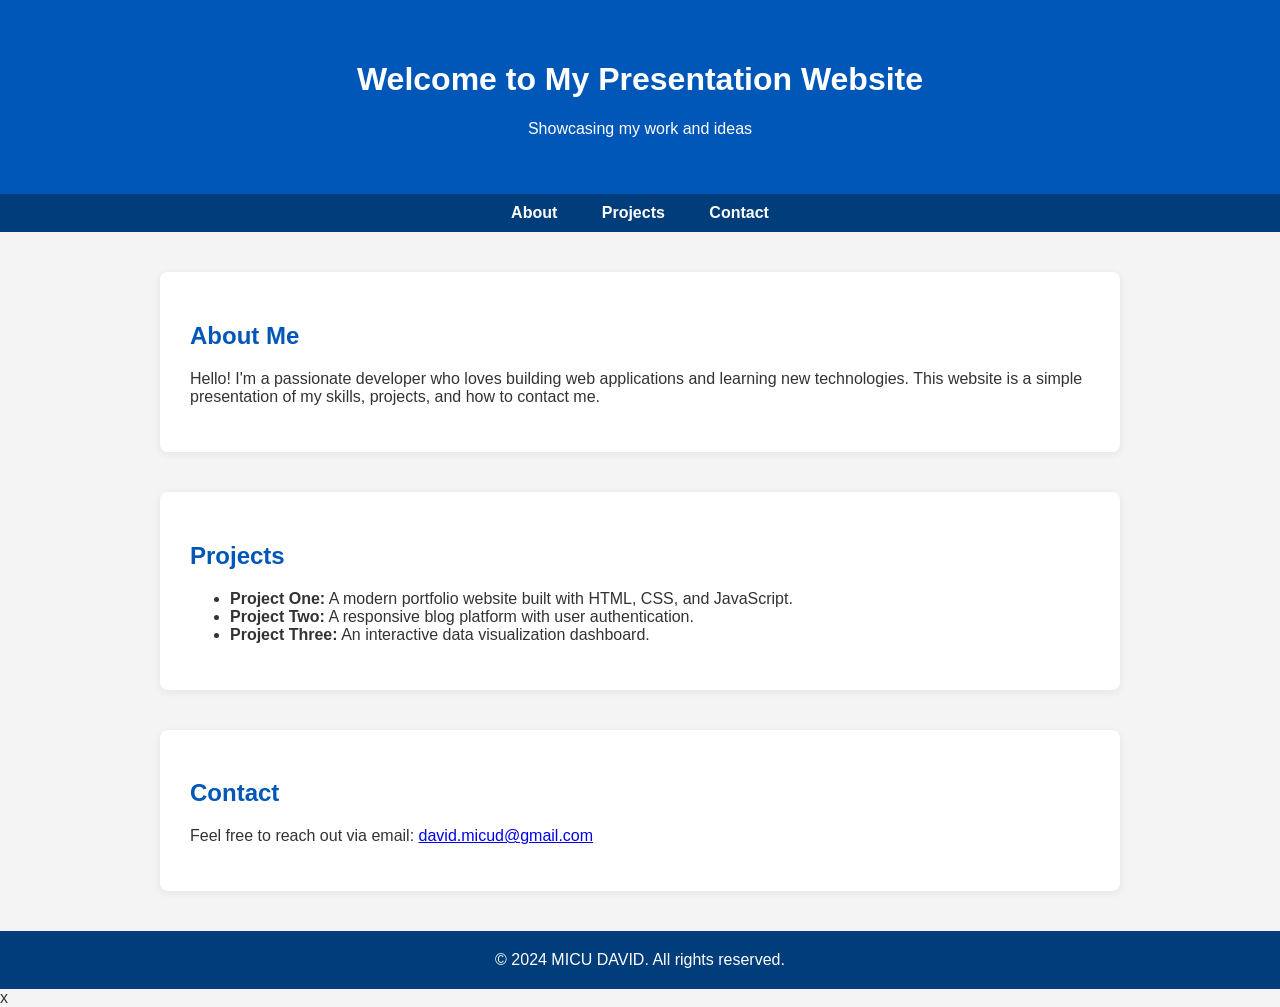
==== index.html.html @ a7a43975 "Add files via upload" ====
<!DOCTYPE html>
<html lang="en">
<head>
    <meta charset="UTF-8">
    <title>Presentation Website</title>
    <meta name="viewport" content="width=device-width, initial-scale=1.0">
    <style>
        body { 
            font-family: Arial, sans-serif; 
            margin: 0; 
            background: #f4f4f4; 
            color: #333;
        }
        header {
            background: #0057b8;
            color: #fff;
            padding: 40px 0;
            text-align: center;
        }
        nav {
            background: #003d7a;
            padding: 10px 0;
            text-align: center;
        }
        nav a {
            color: #fff;
            text-decoration: none;
            margin: 0 20px;
            font-weight: bold;
        }
        section {
            max-width: 900px;
            margin: 40px auto;
            background: #fff;
            padding: 30px;
            border-radius: 8px;
            box-shadow: 0 2px 8px rgba(0,0,0,0.07);
        }
        h2 {
            color: #0057b8;
        }
        footer {
            background: #003d7a;
            color: #fff;
            text-align: center;
            padding: 20px 0;
            margin-top: 40px;
        }
        @media (max-width: 600px) {
            section { padding: 15px; }
            nav a { margin: 0 8px; }
        }
    </style>
</head>
<body>
    <header>
        <h1>Welcome to My Presentation Website</h1>
        <p>Showcasing my work and ideas</p>
    </header>
    <nav>
        <a href="#about">About</a>
        <a href="#projects">Projects</a>
        <a href="#contact">Contact</a>
    </nav>
    <section id="about">
        <h2>About Me</h2>
        <p>
            Hello! I'm a passionate developer who loves building web applications and learning new technologies.
            This website is a simple presentation of my skills, projects, and how to contact me.
        </p>
    </section>
    <section id="projects">
        <h2>Projects</h2>
        <ul>
            <li><strong>Project One:</strong> A modern portfolio website built with HTML, CSS, and JavaScript.</li>
            <li><strong>Project Two:</strong> A responsive blog platform with user authentication.</li>
            <li><strong>Project Three:</strong> An interactive data visualization dashboard.</li>
        </ul>
    </section>
    <section id="contact">
        <h2>Contact</h2>
        <p>
            Feel free to reach out via email: <a href="mailto:david.micud@gamil.com">david.micud@gmail.com</a>
        </p>
    </section>
    <footer>
        &copy; 2024 MICU DAVID. All rights reserved.
    </footer>
</body>
</html>x
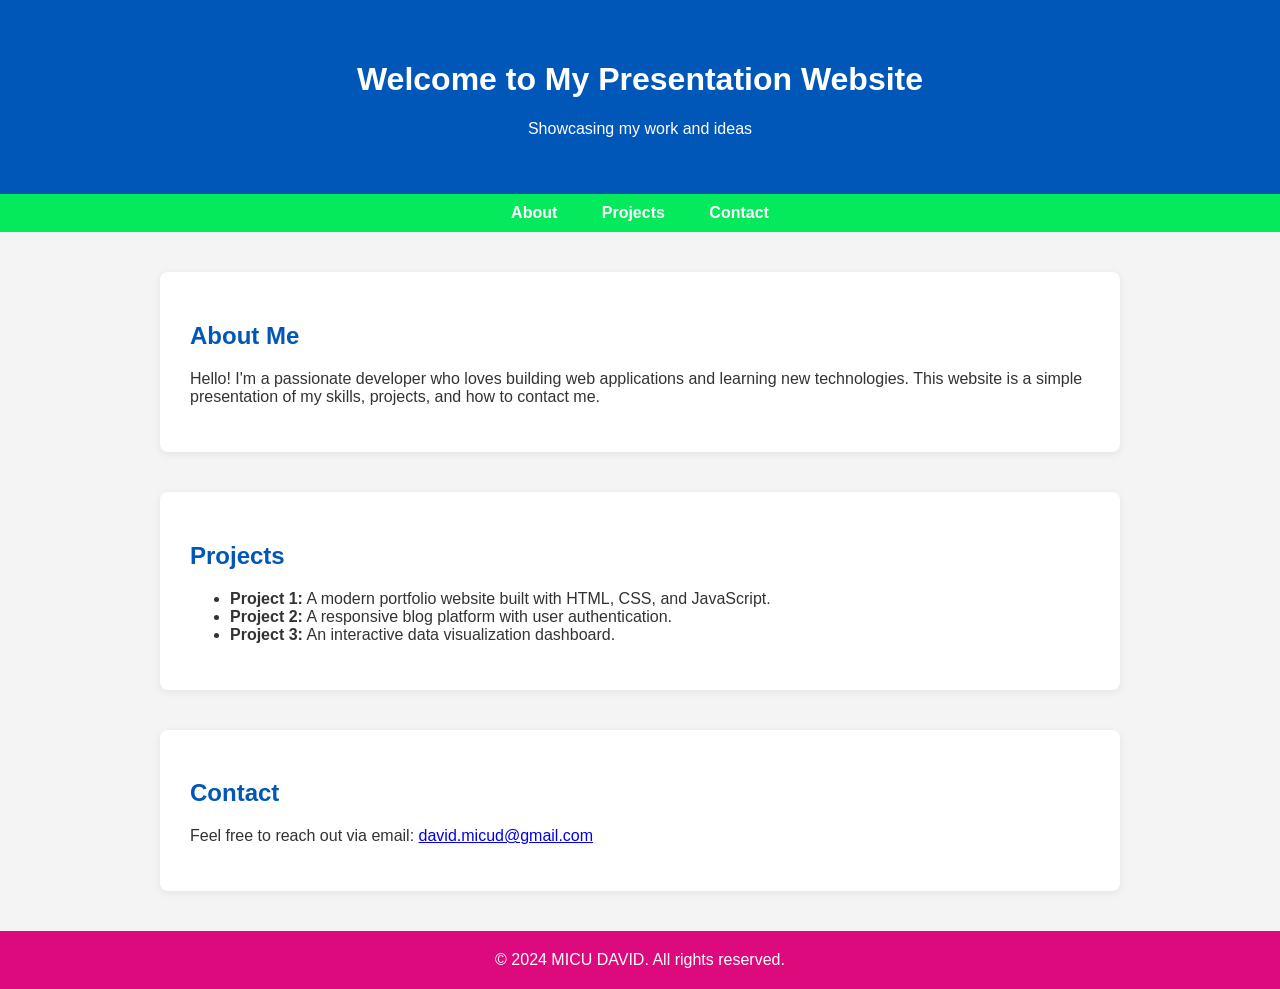
==== commit f7e16888: "Add files via upload" ====
--- a/index.html.html
+++ b/index.html.html
@@ -18,7 +18,7 @@
             text-align: center;
         }
         nav {
-            background: #003d7a;
+            background: #05e95d;
             padding: 10px 0;
             text-align: center;
         }
@@ -40,7 +40,7 @@
             color: #0057b8;
         }
         footer {
-            background: #003d7a;
+            background: #dd0a7e;
             color: #fff;
             text-align: center;
             padding: 20px 0;
@@ -50,9 +50,14 @@
             section { padding: 15px; }
             nav a { margin: 0 8px; }
         }
-    </style>
+        </style>
 </head>
+
 <body>
+
+    <script>alert("§Welcome to my homePage§") 
+    alert("try to beat me")
+    </script>
     <header>
         <h1>Welcome to My Presentation Website</h1>
         <p>Showcasing my work and ideas</p>
@@ -72,9 +77,9 @@
     <section id="projects">
         <h2>Projects</h2>
         <ul>
-            <li><strong>Project One:</strong> A modern portfolio website built with HTML, CSS, and JavaScript.</li>
-            <li><strong>Project Two:</strong> A responsive blog platform with user authentication.</li>
-            <li><strong>Project Three:</strong> An interactive data visualization dashboard.</li>
+            <li><strong>Project 1:</strong> A modern portfolio website built with HTML, CSS, and JavaScript.</li>
+            <li><strong>Project 2:</strong> A responsive blog platform with user authentication.</li>
+            <li><strong>Project 3:</strong> An interactive data visualization dashboard.</li>
         </ul>
     </section>
     <section id="contact">
@@ -87,4 +92,4 @@
         &copy; 2024 MICU DAVID. All rights reserved.
     </footer>
 </body>
-</html>x+</html>
